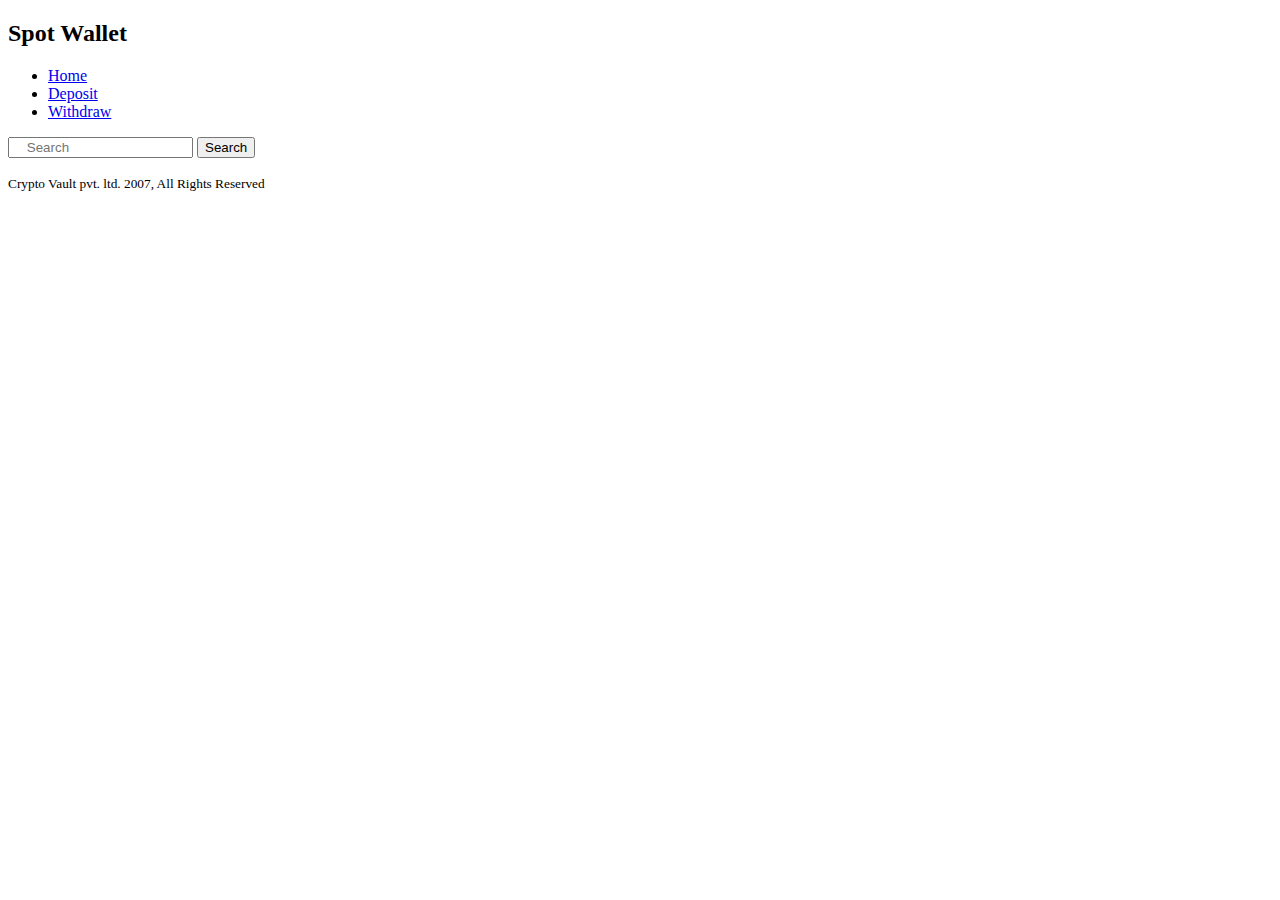
==== index.html @ 70638f8e "adding main html, css and js files" ====
<!DOCTYPE html>
<html lang="en">
<head>
    <meta charset="UTF-8">
    <meta name="viewport" content="width=device-width, initial-scale=1.0">
    <title>Crypto Vault</title>
    <link rel="stylesheet" href="style.css">
    <link rel="stylesheet" href="utils..css">
</head>
<body>
    <header>
        <nav>
            <h2>Spot Wallet</h2>
            <ul>
                <li><a href="index.html" class="Active">Home</a></li>
                <li><a href="deposit.html">Deposit</a></li>
                <li><a href="withdraw.html">Withdraw</a></li>
            </ul>
            <input type="text" placeholder="    Search">
            <button>Search</button>
        </nav>
    </header>
    <main>

    </main>
    <footer>
        <p><small>Crypto Vault pvt. ltd. 2007, All Rights Reserved</small></p>
    </footer>
</body>
</html>
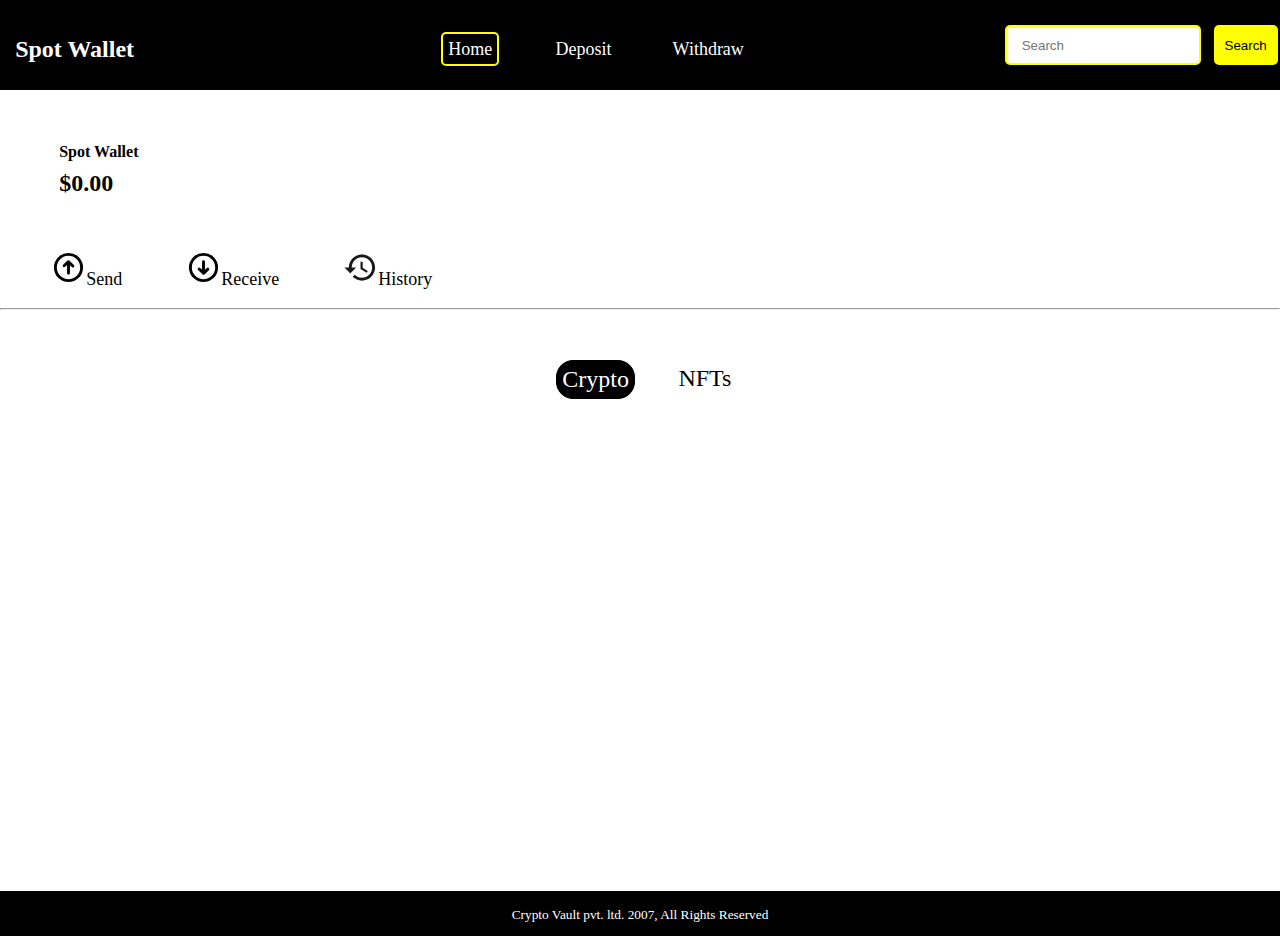
==== commit f0d86960: "Added more files to the project and worked more on previous once" ====
--- a/index.html
+++ b/index.html
@@ -1,30 +1,56 @@
 <!DOCTYPE html>
 <html lang="en">
+
 <head>
     <meta charset="UTF-8">
     <meta name="viewport" content="width=device-width, initial-scale=1.0">
     <title>Crypto Vault</title>
-    <link rel="stylesheet" href="style.css">
-    <link rel="stylesheet" href="utils..css">
+    <link rel="stylesheet" href="css/style.css">
+    <link rel="stylesheet" href="css/utils.css">
 </head>
+
 <body>
     <header>
         <nav>
             <h2>Spot Wallet</h2>
             <ul>
                 <li><a href="index.html" class="Active">Home</a></li>
-                <li><a href="deposit.html">Deposit</a></li>
-                <li><a href="withdraw.html">Withdraw</a></li>
+                <li><a href="deposit.html" class="unactive">Deposit</a></li>
+                <li><a href="withdraw.html" class="unactive">Withdraw</a></li>
             </ul>
             <input type="text" placeholder="    Search">
             <button>Search</button>
         </nav>
     </header>
     <main>
+        <span class="wallet">
+            <h4>Spot Wallet</h4>
+            <h2>$0.00</h2>
+        </span>
+        <div class="icons">
+            <ul>
 
+                <li><a href="send.html"><img src="up-arrow.svg" alt="up-arrow" width="35vw" height="35vh">Send</a></li>
+
+                <li><a href="receive.html"><img src="down-arrow.svg" alt="down-arrow" width="35vw" height="35vh">Receive</a></li>
+
+                <li><a href="history.html"><img src="history.svg" alt="history" width="35vw" height="35vh">History</a></li>
+            </ul>
+        </div>
+        <hr class="my-2">
+        <div class="charts">
+            <ul>
+                <li class="Active2 btn">Crypto</li>
+                <li class="btn" role="button">NFTs</li>
+            </ul>
+        </div>
+        <div class="chart-content">
+
+        </div>
     </main>
     <footer>
         <p><small>Crypto Vault pvt. ltd. 2007, All Rights Reserved</small></p>
     </footer>
 </body>
+
 </html>--- a/css/style.css
+++ b/css/style.css
@@ -0,0 +1,360 @@
+*{
+    margin: 0;
+    padding: 0;
+}
+header nav{
+    display: flex;
+    flex-direction: row;
+    justify-content: center;
+    align-items: center;
+    background-color: black;
+    height: 10vh;
+}
+header nav h2{
+    margin: 1vh 20vw 0vh 1vw;
+    color: white;
+}
+header nav ul{
+    display: flex;
+    flex-direction: row;
+    justify-content: center;
+    list-style: none;
+    margin: 1vh 20vw 0vh 0vw;
+    justify-self: center;
+   
+}
+header nav ul li{
+    margin: 0vh 0vw 0vh 4vw;
+    
+}
+header nav ul li a{
+    text-decoration: none;
+    color: white;
+    padding: 5px;
+    font-size: large;
+}
+
+header nav input{
+    border: 2px solid yellow;
+    border-radius: 5px;
+    height: 4vh;
+    width: 15vw;
+    margin-right: 1vw;
+}
+header nav input:hover{
+    border: 2px solid yellow;
+    border-radius: 5px;
+    background-color: black;
+    color: yellow;
+    height: 4vh;
+    width: 15vw;
+    margin-right: 1vw;
+}
+header nav button{
+    border: 2px solid yellow;
+    background-color: yellow;
+    color: black;
+    border-radius: 5px;
+    height: 4.5vh;
+    width: 5vw;
+}
+header nav button:hover{
+    border: 2px solid yellow;
+    background-color: black;
+    color: yellow;
+    border-radius: 5px;
+    height: 4.5vh;
+    width: 5vw;
+}
+main{
+    min-height: calc(100vh - 10vh - 5vh);
+}
+main .wallet{
+    display: flex;
+    flex-direction: column;
+    margin: 4vh 0vw 0vh 4vw;
+    
+    width: 7vw;
+    padding: 8px;
+}
+main .wallet h2{
+    margin-top: 1vh;
+}
+main .wallet h4{
+    margin-top: 1vh;
+}
+main .icons{
+    display: flex;
+    flex-direction: row;
+    justify-content: left;
+
+}
+main .icons ul{
+    display: flex;
+    flex-direction: row;
+   margin: 5vh 0vw 0vh 4vw;
+    
+}
+main .icons ul li{
+    margin: 0vh 5vw 0vh 0vw;
+    list-style: none;
+}
+main .icons ul li a{
+   text-decoration: none;
+   color: black;
+   font-size: large;
+}
+main .charts {
+    display: flex;
+    flex-direction: row;
+    justify-content: center;
+}
+main .charts ul{
+    display: flex;
+    flex-direction: row;
+   margin: 5vh 0vw 0vh 4vw;
+   padding: 5px;
+}
+main .charts ul li{
+    margin: 0vh 3vw 0vh 0vw;
+    list-style: none;
+    font-size: x-large;
+    padding: 5px;
+}
+.cash{
+    display: flex;
+    flex-direction: column;
+    align-items: center;
+    border: 2px solid black;
+    height: 70vh;
+    width: 60vh;
+    margin: auto;
+    margin-top: 12vh;
+    background-color: black;
+}
+.cash select{
+    width: 50vh;
+    height: 5vh;
+    background-color: white;
+    border: 2px solid yellow;
+    border-radius: 5px;
+    color: black;
+}
+.cash select:hover{
+    width: 50vh;
+    height: 5vh;
+    background-color: black;
+    border: 2px solid yellow;
+    border-radius: 5px;
+    color: yellow;
+}
+.cash input{
+    width: 50vh;
+    height: 4.3vh;
+    background-color: white;
+    border: 2px solid yellow;
+    border-radius: 5px;
+    color: black;
+}
+.cash input:hover{
+    width: 50vh;
+    height: 4.3vh;
+    background-color: black;
+    border: 2px solid yellow;
+    border-radius: 5px;
+    color: yellow;
+}
+.cash button{
+    width: 50vh;
+    height: 5vh;
+    background-color: yellow;
+    border: 2px solid yellow;
+    border-radius: 5px;
+    color: black;
+}
+.cash button:hover{
+    width: 50vh;
+    height: 5vh;
+    background-color: black;
+    border: 2px solid yellow;
+    border-radius: 5px;
+    color: yellow;
+}
+.cash p a{
+    color: yellow;
+}
+.login {
+    height: 70vh;
+    width: 25vw;
+    border: 4px solid black;
+    display: flex;
+    justify-content: space-around;
+    margin: auto;
+    flex-direction: column;
+    align-items: center;
+    outline: 2px solid rgb(242, 255, 0);
+    margin-top: 5vh
+}
+
+.top {
+    display: flex;
+    justify-content: center;
+    align-items: center;
+    flex-direction: column;
+}
+
+.top h2 {
+    margin: 1vh 0vw 3vh 0vw;
+    font-family: 'Inter', sans-serif;
+    font-weight: bolder;
+    padding: 0.5vh 0.5vw;
+}
+
+.login h4 {
+    margin: 1vh 10.5vw 1vh 0vw;
+    font-family: 'Inter', sans-serif;
+    font-weight: bold;
+}
+
+.login input {
+    width: 22vw;
+    height: 5vh;
+    border-radius: 4px;
+    margin: 1vh 0vw;
+}
+
+.login input:hover {
+    width: 22vw;
+    height: 5vh;
+    border-radius: 4px;
+    margin: 1vh 0vw;
+    border: 1px solid rgb(242, 255, 0);
+    color: rgb(242, 255, 0);
+    background-color: black;
+}
+
+.login button {
+    width: 22vw;
+    height: 5vh;
+    border-radius: 6px;
+    margin: 2vh 0vw;
+    background-color: rgb(242, 255, 0);
+    border: 1px solid black;
+    font-family: 'Inter', sans-serif;
+}
+
+.login button:hover {
+    width: 22vw;
+    height: 5vh;
+    border-radius: 6px;
+    margin: 2vh 0vw;
+    color: rgb(242, 255, 0);
+    border: 2px solid black;
+    background-color: black;
+    font-family: 'Inter', sans-serif;
+}
+
+.login p {
+    margin: 1vh 0vw;
+    font-family: 'Inter', sans-serif;
+}
+
+.login hr {
+    width: 20vw;
+    margin: 2vh 0vw;
+}
+.signup {
+    height: 90vh;
+    width: 25vw;
+    border: 4px solid black;
+    display: flex;
+    margin: auto;
+    justify-content: space-around;
+    flex-direction: column;
+    align-items: center;
+    outline: 2px solid rgb(242, 255, 0);
+}
+
+.signup-top {
+    display: flex;
+    justify-content: center;
+    align-items: center;
+    flex-direction: column;
+}
+
+.signup-top h2 {
+    margin: 1vh 0vw 3vh 0vw;
+    font-family: 'Inter', sans-serif;
+    font-weight: bolder;
+    padding: 0.5vh 0.5vw;
+}
+
+.signup h4 {
+    margin: 1vh 10.5vw 1vh 0vw;
+    font-family: 'Inter', sans-serif;
+    font-weight: bold;
+    margin-right: 13.5vw;
+}
+
+.signup input {
+    width: 22vw;
+    height: 5vh;
+    border-radius: 4px;
+    margin: 1vh 0vw;
+}
+
+.signup input:hover {
+    width: 22vw;
+    height: 5vh;
+    border-radius: 4px;
+    margin: 1vh 0vw;
+    border: 1px solid rgb(242, 255, 0);
+    color: rgb(242, 255, 0);
+    background-color: black;
+}
+
+.signup button {
+    width: 22vw;
+    height: 5vh;
+    border-radius: 6px;
+    margin: 2vh 0vw;
+    background-color: rgb(242, 255, 0);
+    border: 1px solid black;
+    font-family: 'Inter', sans-serif;
+}
+
+.signup button:hover {
+    width: 22vw;
+    height: 5vh;
+    border-radius: 6px;
+    margin: 2vh 0vw;
+    color: rgb(242, 255, 0);
+    border: 2px solid black;
+    background-color: black;
+    font-family: 'Inter', sans-serif;
+}
+
+.signup p {
+    margin: 1vh 0vw;
+    font-family: 'Inter', sans-serif;
+}
+
+.signup hr {
+    width: 20vw;
+    margin: 2vh 0vw;
+}
+.content{
+    display: flex;
+    flex-direction: column;
+    border: 2px solid black;
+    margin: auto;
+}
+footer{
+    background: black;
+    color: white;
+    height: 5vh;
+    display: flex;
+    flex-direction: column;
+    justify-content: center;
+    align-items: center;
+}--- a/css/utils.css
+++ b/css/utils.css
@@ -0,0 +1,39 @@
+.Active{
+    border: 2px solid yellow;
+    border-radius: 5px;
+}
+.Active2{
+    background: black;
+    color: white;
+    border: 1px solid black;
+    border-radius: 17px;
+}
+.btn{
+    cursor: pointer;
+}
+.unactive:hover{
+    text-decoration: none;
+    color: white;
+    font-size: large;
+    padding: 5px;
+    border: 2px solid grey;
+    border-radius: 5px;   
+}
+.text-white{
+    color: white;
+}
+.my-1{
+    margin-top: 1vh;
+}
+.my-2{
+    margin-top: 2vh;
+}
+.my-3{
+    margin-top: 3vh;
+}
+.my-4{
+    margin-top: 4vh;
+}
+.my-5{
+    margin-top: 5vh;
+}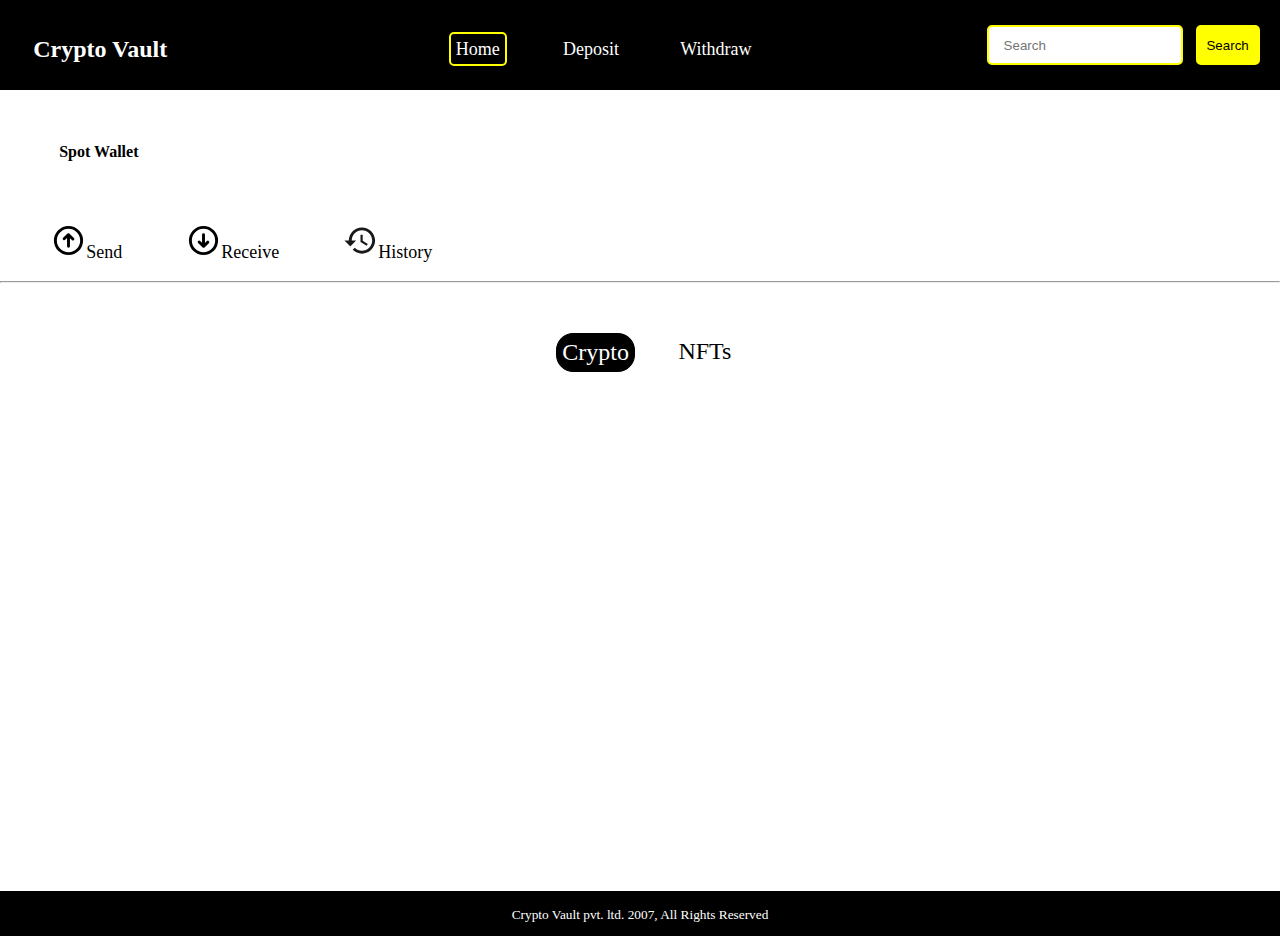
==== commit 6d54447f: "changes 3" ====
--- a/index.html
+++ b/index.html
@@ -12,7 +12,7 @@
 <body>
     <header>
         <nav>
-            <h2>Spot Wallet</h2>
+            <h2>Crypto Vault</h2>
             <ul>
                 <li><a href="index.html" class="Active">Home</a></li>
                 <li><a href="deposit.html" class="unactive">Deposit</a></li>
@@ -25,7 +25,7 @@
     <main>
         <span class="wallet">
             <h4>Spot Wallet</h4>
-            <h2>$0.00</h2>
+            <h2 id="amount">$0.00</h2>
         </span>
         <div class="icons">
             <ul>
@@ -51,6 +51,7 @@
     <footer>
         <p><small>Crypto Vault pvt. ltd. 2007, All Rights Reserved</small></p>
     </footer>
+    <script src="js/index.js"></script>
 </body>
 
 </html>--- a/css/style.css
+++ b/css/style.css
@@ -11,7 +11,7 @@
     height: 10vh;
 }
 header nav h2{
-    margin: 1vh 20vw 0vh 1vw;
+    margin: 1vh 18vw 0vh 1vw;
     color: white;
 }
 header nav ul{
@@ -19,7 +19,7 @@
     flex-direction: row;
     justify-content: center;
     list-style: none;
-    margin: 1vh 20vw 0vh 0vw;
+    margin: 1vh 18vw 0vh 0vw;
     justify-self: center;
    
 }
@@ -125,7 +125,8 @@
     display: flex;
     flex-direction: column;
     align-items: center;
-    border: 2px solid black;
+    border: 2px solid yellow;
+    border-radius: 20px;
     height: 70vh;
     width: 60vh;
     margin: auto;
@@ -180,19 +181,19 @@
     border-radius: 5px;
     color: yellow;
 }
-.cash p a{
-    color: yellow;
-}
+
 .login {
     height: 70vh;
     width: 25vw;
     border: 4px solid black;
+    border-radius: 20px;
     display: flex;
     justify-content: space-around;
     margin: auto;
     flex-direction: column;
     align-items: center;
     outline: 2px solid rgb(242, 255, 0);
+    text-align: center;
     margin-top: 5vh
 }
 
@@ -272,6 +273,8 @@
     justify-content: space-around;
     flex-direction: column;
     align-items: center;
+    text-align: center;
+    border-radius: 20px;
     outline: 2px solid rgb(242, 255, 0);
 }
 
@@ -346,8 +349,124 @@
 .content{
     display: flex;
     flex-direction: column;
-    border: 2px solid black;
-    margin: auto;
+    justify-content: center;
+    align-items: center;
+    text-align: center;
+    width: 80vw;
+    height: 160vh;
+    border: 2px solid black;
+    margin: auto;
+}
+.content-deposit-time{
+    display: flex;
+    flex-direction: column;
+    justify-content: center;
+    align-items: center;
+    text-align: center;
+    width: 80vw;
+    height: 100vh;
+    border: 2px solid black;
+    margin: auto;
+}
+.content-q-and-a{
+    display: flex;
+    flex-direction: column;
+    justify-content: center;
+    align-items: center;
+    text-align: center;
+    width: 80vw;
+    height: 110vh;
+    border: 2px solid black;
+    margin: auto;
+}
+.withdraw-container{
+    display: flex;
+    flex-direction: column;
+    align-items: center;
+    border: 2px solid yellow;
+    height: 100vh;
+    width: 98vw;
+}
+.withdraw-main{
+    display: flex;
+    flex-direction: row;
+    align-items: center;
+    justify-content: center;
+    height: 80vh;
+    width: 90vw;
+}
+.withdraw-coin{
+    display: flex;
+    flex-direction: column;
+    align-items: center;
+    justify-content: center;
+    border: 2px solid black;
+    border-radius: 30px;
+    height: 70vh;
+    width: 40vw;
+    background-color: yellow;
+}
+.withdraw-details{
+    display: flex;
+    flex-direction: column;
+    align-items: center;
+    justify-content: center;
+    border: 2px solid yellow;
+    border-radius: 30px;
+    height: 70vh;
+    width: 40vw;
+    margin-left: 2vw;
+    background-color: black;
+}
+.withdraw-details small{
+    border: 2px solid yellow;
+    padding: 3px;
+}
+.withdraw-details input{
+    border: 2px solid yellow;
+    border-radius: 5px;
+    height: 4.5vh;
+    width: 20vw;
+}
+.withdraw-details input:hover{
+    border: 2px solid yellow;
+    border-radius: 5px;
+    background-color: black;
+    color: white;
+    height: 4.5vh;
+    width: 20vw;
+}
+.withdraw-details button{
+    border: 2px solid white;
+    border-radius: 5px;
+    height: 5vh;
+    width: 10vw;
+    background-color: yellow;
+    color: black;
+}
+.withdraw-details button:hover{
+    border: 2px solid yellow;
+    border-radius: 5px;
+    height: 5vh;
+    width: 10vw;
+    background-color: black;
+    color: yellow;
+}
+.withdraw-details2{
+    display: flex;
+    flex-direction: row;
+    justify-content: space-around;
+    width: 40vw;
+}
+.withdraw-p{
+    display: flex;
+    flex-direction: column;
+    justify-content: center;
+}
+.withdraw-input{
+    display: flex;
+    flex-direction: column;
+    justify-content: center;
 }
 footer{
     background: black;
--- a/css/utils.css
+++ b/css/utils.css
@@ -36,4 +36,24 @@
 }
 .my-5{
     margin-top: 5vh;
+}
+.my-6{
+    margin-top: 6vh;
+}
+.mx-auto{
+    margin: auto;
+}
+.text-left{
+    text-align: left;
+}
+.underline{
+    text-decoration: underline;
+}
+.link-decor{
+    text-decoration: none;
+    color: rgb(0, 140, 255);
+}
+.link-decor-white{
+    text-decoration: none;
+    color: white;
 }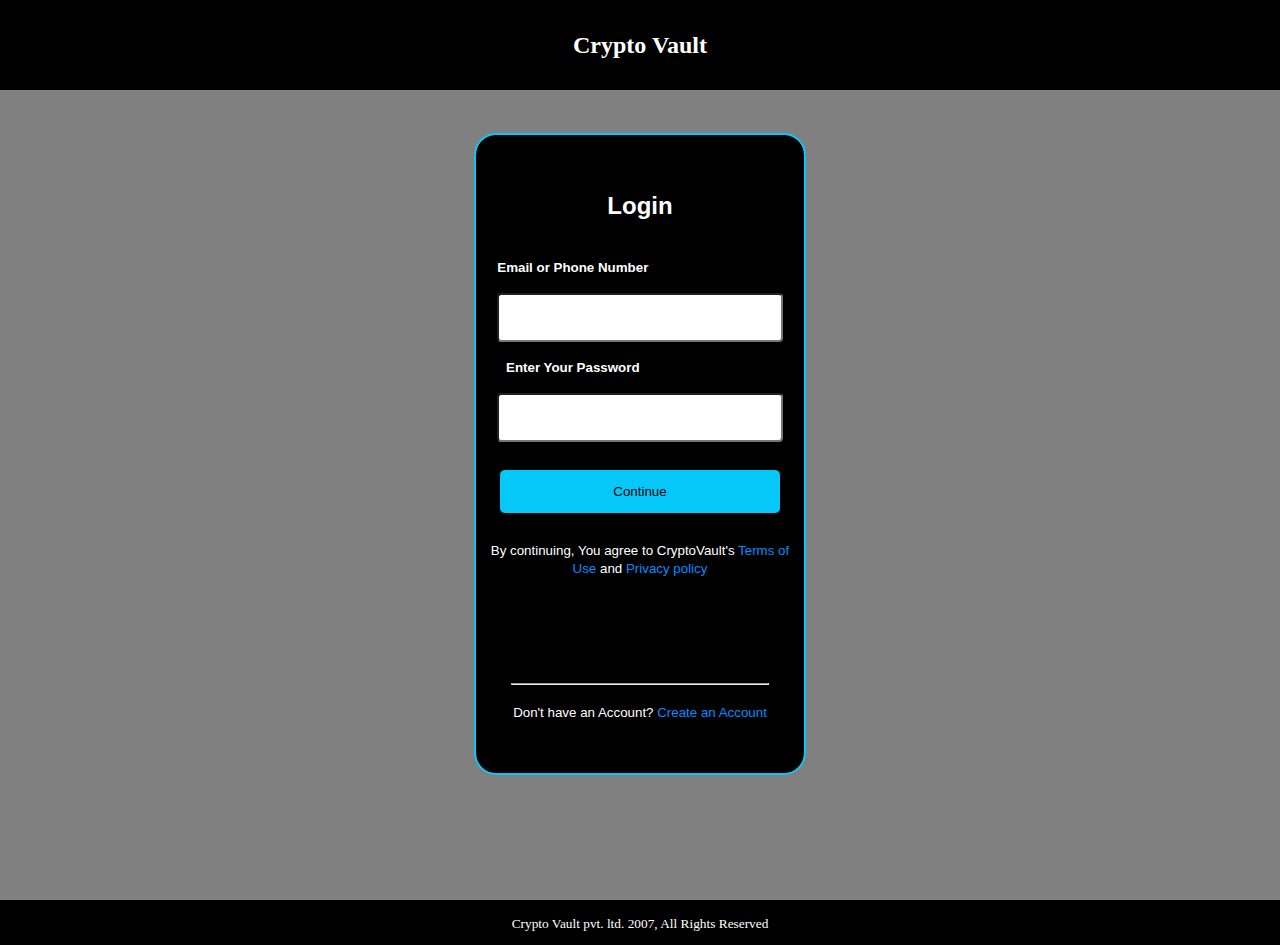
==== commit fb34423d: "changes 4" ====
--- a/index.html
+++ b/index.html
@@ -4,48 +4,47 @@
 <head>
     <meta charset="UTF-8">
     <meta name="viewport" content="width=device-width, initial-scale=1.0">
-    <title>Crypto Vault</title>
+    <title>Login - Crpto Vault</title>
     <link rel="stylesheet" href="css/style.css">
     <link rel="stylesheet" href="css/utils.css">
+    <link rel="stylesheet" href="css/responsive.css">
 </head>
 
 <body>
     <header>
-        <nav>
-            <h2>Crypto Vault</h2>
-            <ul>
-                <li><a href="index.html" class="Active">Home</a></li>
-                <li><a href="deposit.html" class="unactive">Deposit</a></li>
-                <li><a href="withdraw.html" class="unactive">Withdraw</a></li>
-            </ul>
-            <input type="text" placeholder="    Search">
-            <button>Search</button>
+        <nav class="nav-1line">
+            <h2 class="mx-auto">Crypto Vault</h2>
+
+
         </nav>
     </header>
     <main>
-        <span class="wallet">
-            <h4>Spot Wallet</h4>
-            <h2 id="amount">$0.00</h2>
-        </span>
-        <div class="icons">
-            <ul>
+        <div class="container2 my-2">
+            <div class="login margin-bottom text-center">
+                <div class="top">
 
-                <li><a href="send.html"><img src="up-arrow.svg" alt="up-arrow" width="35vw" height="35vh">Send</a></li>
+                    <h2>Login</h2>
+                    <small>
 
-                <li><a href="receive.html"><img src="down-arrow.svg" alt="down-arrow" width="35vw" height="35vh">Receive</a></li>
+                        <h4>Email or Phone Number</h4>
+                    </small>
+                    <input id="input-Email" type="text">
+                    <small>
 
-                <li><a href="history.html"><img src="history.svg" alt="history" width="35vw" height="35vh">History</a></li>
-            </ul>
-        </div>
-        <hr class="my-2">
-        <div class="charts">
-            <ul>
-                <li class="Active2 btn">Crypto</li>
-                <li class="btn" role="button">NFTs</li>
-            </ul>
-        </div>
-        <div class="chart-content">
+                        <h4>Enter Your Password</h4>
+                    </small>
+                    <input id="input-Password" type="text">
+                    <button id="btn-login">Continue</button>
+                    <p><small>By continuing, You agree to CryptoVault's <a href="terms.html" class="link-decor">Terms of
+                                Use</a> and <a href="policy.html" class="link-decor">Privacy policy</a></small></p>
+                </div>
+                <div>
 
+                    <hr>
+                    <p><small>Don't have an Account? <a href="signup.html" class="link-decor">Create an
+                                Account</a></small></p>
+                </div>
+            </div>
         </div>
     </main>
     <footer>
--- a/css/style.css
+++ b/css/style.css
@@ -1,8 +1,13 @@
-*{
+* {
     margin: 0;
     padding: 0;
 }
-header nav{
+
+body {
+    background-color: grey;
+}
+
+header nav {
     display: flex;
     flex-direction: row;
     justify-content: center;
@@ -10,122 +15,180 @@
     background-color: black;
     height: 10vh;
 }
-header nav h2{
+
+header nav h2 {
     margin: 1vh 18vw 0vh 1vw;
     color: white;
 }
-header nav ul{
+
+header nav ul {
     display: flex;
     flex-direction: row;
     justify-content: center;
     list-style: none;
     margin: 1vh 18vw 0vh 0vw;
     justify-self: center;
-   
-}
-header nav ul li{
+
+}
+
+header nav ul li {
     margin: 0vh 0vw 0vh 4vw;
-    
-}
-header nav ul li a{
+
+}
+
+header nav ul li a {
     text-decoration: none;
     color: white;
     padding: 5px;
     font-size: large;
 }
 
-header nav input{
-    border: 2px solid yellow;
+header nav input {
+    border: 2px solid rgb(6, 200, 248);
     border-radius: 5px;
     height: 4vh;
     width: 15vw;
     margin-right: 1vw;
 }
-header nav input:hover{
-    border: 2px solid yellow;
-    border-radius: 5px;
-    background-color: black;
-    color: yellow;
+
+header nav input:hover {
+    border: 2px solid rgb(6, 200, 248);
+    border-radius: 5px;
+    background-color: black;
+    color: rgb(6, 200, 248);
     height: 4vh;
     width: 15vw;
     margin-right: 1vw;
 }
-header nav button{
-    border: 2px solid yellow;
-    background-color: yellow;
+
+header nav button {
+    border: 2px solid rgb(6, 200, 248);
+    background-color: rgb(6, 200, 248);
     color: black;
     border-radius: 5px;
     height: 4.5vh;
     width: 5vw;
 }
-header nav button:hover{
-    border: 2px solid yellow;
-    background-color: black;
-    color: yellow;
+
+header nav button:hover {
+    border: 2px solid rgb(6, 200, 248);
+    background-color: black;
+    color: rgb(6, 200, 248);
     border-radius: 5px;
     height: 4.5vh;
     width: 5vw;
 }
-main{
+
+main {
     min-height: calc(100vh - 10vh - 5vh);
 }
-main .wallet{
-    display: flex;
-    flex-direction: column;
-    margin: 4vh 0vw 0vh 4vw;
-    
-    width: 7vw;
+
+main .wallet {
+    display: flex;
+    flex-direction: column;
+    align-items: center;
+    margin: 4vh 0vw 0vh 0vw;
+    background-color: rgb(0, 0, 0);
+    color: white;
+    width: 80vw;
+    margin: auto;
+    margin-top: 5vh;
+    border: 2px solid rgb(6, 200, 248);
+    border-radius: 20px;
     padding: 8px;
 }
-main .wallet h2{
+
+main .wallet h2 {
     margin-top: 1vh;
 }
-main .wallet h4{
+
+main .wallet h4 {
     margin-top: 1vh;
 }
-main .icons{
-    display: flex;
-    flex-direction: row;
-    justify-content: left;
-
-}
-main .icons ul{
-    display: flex;
-    flex-direction: row;
-   margin: 5vh 0vw 0vh 4vw;
-    
-}
-main .icons ul li{
+
+main .icons {
+    display: flex;
+    flex-direction: row;
+    justify-content: center;
+
+}
+
+main .icons ul {
+    display: flex;
+    flex-direction: row;
+    margin: 5vh 0vw 0vh 4vw;
+
+}
+
+main .icons ul li {
     margin: 0vh 5vw 0vh 0vw;
     list-style: none;
-}
-main .icons ul li a{
-   text-decoration: none;
-   color: black;
-   font-size: large;
-}
+    border: 2px solid black;
+    padding: 5px;
+    background-color: rgb(6, 200, 248);
+    ;
+    padding-right: 10px;
+    border-radius: 20px;
+}
+
+main .icons ul li:hover {
+    margin: 0vh 5vw 0vh 0vw;
+    list-style: none;
+    border: 2px solid black;
+    padding: 5px;
+    background-color: rgb(255, 255, 255);
+    ;
+    padding-right: 10px;
+    border-radius: 20px;
+}
+
+main .icons ul li a {
+    text-decoration: none;
+    color: black;
+    font-size: large;
+
+}
+
 main .charts {
     display: flex;
     flex-direction: row;
     justify-content: center;
 }
-main .charts ul{
-    display: flex;
-    flex-direction: row;
-   margin: 5vh 0vw 0vh 4vw;
-   padding: 5px;
-}
-main .charts ul li{
+
+main .charts ul {
+    display: flex;
+    flex-direction: row;
+    margin: 5vh 0vw 0vh 4vw;
+    padding: 5px;
+}
+
+main .charts ul li {
     margin: 0vh 3vw 0vh 0vw;
     list-style: none;
     font-size: x-large;
     padding: 5px;
 }
-.cash{
-    display: flex;
-    flex-direction: column;
-    align-items: center;
-    border: 2px solid yellow;
+
+.chart-content {
+    display: flex;
+    flex-direction: column;
+    align-items: center;
+
+}
+
+.tradingview-widget-container {
+    border: 2px solid rgb(6, 200, 248);
+}
+
+.tradingview-widget-container a {
+    text-decoration: underline;
+}
+
+.cash {
+    display: flex;
+    flex-direction: column;
+    align-items: center;
+    border: 2px solid rgb(6, 200, 248);
     border-radius: 20px;
     height: 70vh;
     width: 60vh;
@@ -133,66 +196,74 @@
     margin-top: 12vh;
     background-color: black;
 }
-.cash select{
+
+.cash select {
     width: 50vh;
     height: 5vh;
     background-color: white;
-    border: 2px solid yellow;
-    border-radius: 5px;
-    color: black;
-}
-.cash select:hover{
-    width: 50vh;
-    height: 5vh;
-    background-color: black;
-    border: 2px solid yellow;
-    border-radius: 5px;
-    color: yellow;
-}
-.cash input{
+    border: 2px solid rgb(6, 200, 248);
+    border-radius: 5px;
+    color: black;
+}
+
+.cash select:hover {
+    width: 50vh;
+    height: 5vh;
+    background-color: black;
+    border: 2px solid rgb(6, 200, 248);
+    border-radius: 5px;
+    color: rgb(6, 200, 248);
+}
+
+.cash input {
     width: 50vh;
     height: 4.3vh;
     background-color: white;
-    border: 2px solid yellow;
-    border-radius: 5px;
-    color: black;
-}
-.cash input:hover{
+    border: 2px solid rgb(6, 200, 248);
+    border-radius: 5px;
+    color: black;
+}
+
+.cash input:hover {
     width: 50vh;
     height: 4.3vh;
     background-color: black;
-    border: 2px solid yellow;
-    border-radius: 5px;
-    color: yellow;
-}
-.cash button{
-    width: 50vh;
-    height: 5vh;
-    background-color: yellow;
-    border: 2px solid yellow;
-    border-radius: 5px;
-    color: black;
-}
-.cash button:hover{
-    width: 50vh;
-    height: 5vh;
-    background-color: black;
-    border: 2px solid yellow;
-    border-radius: 5px;
-    color: yellow;
+    border: 2px solid rgb(6, 200, 248);
+    border-radius: 5px;
+    color: rgb(6, 200, 248);
+}
+
+.cash button {
+    width: 50vh;
+    height: 5vh;
+    background-color: rgb(6, 200, 248);
+    border: 2px solid rgb(6, 200, 248);
+    border-radius: 5px;
+    color: black;
+}
+
+.cash button:hover {
+    width: 50vh;
+    height: 5vh;
+    background-color: black;
+    border: 2px solid rgb(6, 200, 248);
+    border-radius: 5px;
+    color: rgb(6, 200, 248);
 }
 
 .login {
     height: 70vh;
     width: 25vw;
     border: 4px solid black;
+    background-color: black;
+    color: white;
     border-radius: 20px;
     display: flex;
     justify-content: space-around;
     margin: auto;
     flex-direction: column;
     align-items: center;
-    outline: 2px solid rgb(242, 255, 0);
+    outline: 2px solid rgb(6, 200, 248);
     text-align: center;
     margin-top: 5vh
 }
@@ -229,8 +300,8 @@
     height: 5vh;
     border-radius: 4px;
     margin: 1vh 0vw;
-    border: 1px solid rgb(242, 255, 0);
-    color: rgb(242, 255, 0);
+    border: 1px solid rgb(6, 200, 248);
+    color: rgb(6, 200, 248);
     background-color: black;
 }
 
@@ -239,7 +310,7 @@
     height: 5vh;
     border-radius: 6px;
     margin: 2vh 0vw;
-    background-color: rgb(242, 255, 0);
+    background-color: rgb(6, 200, 248);
     border: 1px solid black;
     font-family: 'Inter', sans-serif;
 }
@@ -249,8 +320,8 @@
     height: 5vh;
     border-radius: 6px;
     margin: 2vh 0vw;
-    color: rgb(242, 255, 0);
-    border: 2px solid black;
+    color: rgb(6, 200, 248);
+    border: 2px solid rgb(6, 200, 248);
     background-color: black;
     font-family: 'Inter', sans-serif;
 }
@@ -264,18 +335,21 @@
     width: 20vw;
     margin: 2vh 0vw;
 }
+
 .signup {
     height: 90vh;
     width: 25vw;
     border: 4px solid black;
     display: flex;
     margin: auto;
+    background-color: black;
+    color: white;
     justify-content: space-around;
     flex-direction: column;
     align-items: center;
     text-align: center;
     border-radius: 20px;
-    outline: 2px solid rgb(242, 255, 0);
+    outline: 2px solid rgb(6, 200, 248);
 }
 
 .signup-top {
@@ -311,8 +385,8 @@
     height: 5vh;
     border-radius: 4px;
     margin: 1vh 0vw;
-    border: 1px solid rgb(242, 255, 0);
-    color: rgb(242, 255, 0);
+    border: 1px solid rgb(6, 200, 248);
+    color: rgb(6, 200, 248);
     background-color: black;
 }
 
@@ -321,7 +395,7 @@
     height: 5vh;
     border-radius: 6px;
     margin: 2vh 0vw;
-    background-color: rgb(242, 255, 0);
+    background-color: rgb(6, 200, 248);
     border: 1px solid black;
     font-family: 'Inter', sans-serif;
 }
@@ -331,8 +405,8 @@
     height: 5vh;
     border-radius: 6px;
     margin: 2vh 0vw;
-    color: rgb(242, 255, 0);
-    border: 2px solid black;
+    color: rgb(6, 200, 248);
+    border: 2px solid rgb(6, 200, 248);
     background-color: black;
     font-family: 'Inter', sans-serif;
 }
@@ -346,18 +420,22 @@
     width: 20vw;
     margin: 2vh 0vw;
 }
-.content{
+
+.content {
     display: flex;
     flex-direction: column;
     justify-content: center;
     align-items: center;
     text-align: center;
+    background-color: whitesmoke;
+    padding: 20px;
     width: 80vw;
     height: 160vh;
     border: 2px solid black;
     margin: auto;
 }
-.content-deposit-time{
+
+.content-deposit-time {
     display: flex;
     flex-direction: column;
     justify-content: center;
@@ -368,7 +446,8 @@
     border: 2px solid black;
     margin: auto;
 }
-.content-q-and-a{
+
+.content-q-and-a {
     display: flex;
     flex-direction: column;
     justify-content: center;
@@ -379,15 +458,17 @@
     border: 2px solid black;
     margin: auto;
 }
-.withdraw-container{
-    display: flex;
-    flex-direction: column;
-    align-items: center;
-    border: 2px solid yellow;
+
+.withdraw-container {
+    display: flex;
+    flex-direction: column;
+    align-items: center;
+
     height: 100vh;
     width: 98vw;
 }
-.withdraw-main{
+
+.withdraw-main {
     display: flex;
     flex-direction: row;
     align-items: center;
@@ -395,7 +476,8 @@
     height: 80vh;
     width: 90vw;
 }
-.withdraw-coin{
+
+.withdraw-coin {
     display: flex;
     flex-direction: column;
     align-items: center;
@@ -404,71 +486,252 @@
     border-radius: 30px;
     height: 70vh;
     width: 40vw;
-    background-color: yellow;
-}
-.withdraw-details{
-    display: flex;
-    flex-direction: column;
-    align-items: center;
-    justify-content: center;
-    border: 2px solid yellow;
+    background-color: rgb(6, 200, 248);
+}
+
+.withdraw-details {
+    display: flex;
+    flex-direction: column;
+    align-items: center;
+    justify-content: center;
+    border: 2px solid rgb(6, 200, 248);
     border-radius: 30px;
     height: 70vh;
     width: 40vw;
     margin-left: 2vw;
     background-color: black;
 }
-.withdraw-details small{
-    border: 2px solid yellow;
+
+.withdraw-details small {
+    border: 2px solid rgb(6, 200, 248);
     padding: 3px;
 }
-.withdraw-details input{
-    border: 2px solid yellow;
+
+.withdraw-details input {
+    border: 2px solid rgb(6, 200, 248);
     border-radius: 5px;
     height: 4.5vh;
     width: 20vw;
 }
-.withdraw-details input:hover{
-    border: 2px solid yellow;
+
+.withdraw-details input:hover {
+    border: 2px solid rgb(6, 200, 248);
     border-radius: 5px;
     background-color: black;
     color: white;
     height: 4.5vh;
     width: 20vw;
 }
-.withdraw-details button{
+
+.withdraw-details button {
     border: 2px solid white;
     border-radius: 5px;
     height: 5vh;
     width: 10vw;
-    background-color: yellow;
-    color: black;
-}
-.withdraw-details button:hover{
-    border: 2px solid yellow;
+    background-color: rgb(6, 200, 248);
+    color: black;
+}
+
+.withdraw-details button:hover {
+    border: 2px solid rgb(6, 200, 248);
     border-radius: 5px;
     height: 5vh;
     width: 10vw;
     background-color: black;
-    color: yellow;
-}
-.withdraw-details2{
+    color: rgb(6, 200, 248);
+}
+
+.withdraw-details2 {
     display: flex;
     flex-direction: row;
     justify-content: space-around;
     width: 40vw;
 }
-.withdraw-p{
-    display: flex;
-    flex-direction: column;
-    justify-content: center;
-}
-.withdraw-input{
-    display: flex;
-    flex-direction: column;
-    justify-content: center;
-}
-footer{
+
+.withdraw-p {
+    display: flex;
+    flex-direction: column;
+    justify-content: center;
+}
+
+.withdraw-input {
+    display: flex;
+    flex-direction: column;
+    justify-content: center;
+}
+
+.crypto-send {
+    display: flex;
+    flex-direction: column;
+    align-items: center;
+    border: 2px solid rgb(6, 200, 248);
+    border-radius: 20px;
+    height: 80vh;
+    width: 60vh;
+    margin: auto;
+    margin-top: 12vh;
+    background-color: black;
+}
+
+.crypto-send select {
+    width: 50vh;
+    height: 5vh;
+    background-color: white;
+    border: 2px solid rgb(6, 200, 248);
+    border-radius: 5px;
+    color: black;
+}
+
+.crypto-send select:hover {
+    width: 50vh;
+    height: 5vh;
+    background-color: black;
+    border: 2px solid rgb(6, 200, 248);
+    border-radius: 5px;
+    color: rgb(6, 200, 248);
+}
+
+.crypto-send input {
+    width: 50vh;
+    height: 4.3vh;
+    background-color: white;
+    border: 2px solid rgb(6, 200, 248);
+    border-radius: 5px;
+    color: black;
+}
+
+.crypto-send input:hover {
+    width: 50vh;
+    height: 4.3vh;
+    background-color: black;
+    border: 2px solid rgb(6, 200, 248);
+    border-radius: 5px;
+    color: rgb(6, 200, 248);
+}
+
+.crypto-send button {
+    width: 50vh;
+    height: 5vh;
+    background-color: rgb(6, 200, 248);
+    border: 2px solid rgb(6, 200, 248);
+    border-radius: 5px;
+    color: black;
+}
+
+.crypto-send button:hover {
+    width: 50vh;
+    height: 5vh;
+    background-color: black;
+    border: 2px solid rgb(6, 200, 248);
+    border-radius: 5px;
+    color: rgb(6, 200, 248);
+}
+
+.body-rec {
+    background-color: gray;
+}
+
+.receive {
+    display: flex;
+    flex-direction: column;
+    align-items: center;
+    justify-content: center;
+}
+
+.receive .p-end {
+    border: 2px solid rgb(6, 200, 248);
+    border-radius: 15px;
+    padding: 5px;
+}
+
+.receive .p-end:hover {
+    border: 2px solid rgb(6, 200, 248);
+    border-radius: 15px;
+    background-color: black;
+    padding: 5px;
+}
+
+.rec-img {
+    border: 2px solid black;
+    height: 30vh;
+    width: 30vh;
+}
+
+.rec-btn button {
+    border: 2px solid black;
+    border-radius: 15px;
+    background-color: rgb(6, 200, 248);
+    color: black;
+    height: 6vh;
+    width: 10vw;
+}
+
+.rec-btn button:hover {
+    border: 2px solid rgb(6, 200, 248);
+    border-radius: 15px;
+    background-color: black;
+    color: white;
+    height: 6vh;
+    width: 10vw;
+
+}
+
+.rec-text {
+    display: flex;
+    flex-direction: row;
+    justify-content: space-between;
+    border: 2px solid black;
+    border-radius: 20px;
+    background-color: black;
+    padding: 15px;
+    height: 20vh;
+    width: 30vw;
+}
+
+.history-text {
+    margin: auto;
+    text-align: center;
+    border: 2px solid rgb(6, 200, 248);
+    outline: 2px solid black;
+    width: 30vw;
+    border-radius: 20px;
+    padding: 5px;
+}
+
+.history {
+    display: flex;
+    flex-direction: row;
+    border: 2px solid rgb(6, 200, 248);
+    border-radius: 20px;
+    background-color: black;
+    height: 90vh;
+    width: 30vw;
+    margin: auto;
+    justify-content: space-between;
+    overflow: scroll;
+}
+
+.history-info {
+    display: flex;
+    flex-direction: column;
+    height: 90vh;
+    width: 10vw;
+    padding: 15px;
+    color: whitesmoke;
+}
+
+.history-content {
+    display: flex;
+    flex-direction: column;
+    justify-content: right;
+    text-align: right;
+    height: 90vh;
+    width: 10vw;
+    padding: 15px;
+    color: whitesmoke;
+}
+
+footer {
     background: black;
     color: white;
     height: 5vh;
--- a/css/utils.css
+++ b/css/utils.css
@@ -1,59 +1,83 @@
-.Active{
-    border: 2px solid yellow;
+.Active {
+    border: 2px solid rgb(6, 200, 248);
     border-radius: 5px;
 }
-.Active2{
+
+.Active2 {
     background: black;
     color: white;
     border: 1px solid black;
     border-radius: 17px;
 }
-.btn{
+
+.btn {
     cursor: pointer;
 }
-.unactive:hover{
+
+.unactive:hover {
     text-decoration: none;
     color: white;
     font-size: large;
     padding: 5px;
     border: 2px solid grey;
-    border-radius: 5px;   
+    border-radius: 5px;
 }
-.text-white{
+
+.unactive2:hover {
+    margin: 0vh 3vw 0vh 0vw;
+    list-style: none;
+    font-size: x-large;
+    padding: 5px;
+    border: 2px solid black;
+    border-radius: 17px;
+}
+
+.text-white {
     color: white;
 }
-.my-1{
+
+.my-1 {
     margin-top: 1vh;
 }
-.my-2{
+
+.my-2 {
     margin-top: 2vh;
 }
-.my-3{
+
+.my-3 {
     margin-top: 3vh;
 }
-.my-4{
+
+.my-4 {
     margin-top: 4vh;
 }
-.my-5{
+
+.my-5 {
     margin-top: 5vh;
 }
-.my-6{
+
+.my-6 {
     margin-top: 6vh;
 }
-.mx-auto{
+
+.mx-auto {
     margin: auto;
 }
-.text-left{
+
+.text-left {
     text-align: left;
 }
-.underline{
+
+.underline {
     text-decoration: underline;
 }
-.link-decor{
+
+.link-decor {
     text-decoration: none;
     color: rgb(0, 140, 255);
 }
-.link-decor-white{
+
+.link-decor-white {
     text-decoration: none;
     color: white;
 }--- a/css/responsive.css
+++ b/css/responsive.css
@@ -0,0 +1,698 @@
+/* Original CSS code */
+
+/* Media query for screens with a maximum width of 450px */
+@media screen and (max-width: 450px) {
+    header nav {
+        display: flex;
+        flex-direction: column;
+        justify-content: center;
+        align-items: center;
+        background-color: black;
+        height: 25vh;
+    }
+
+    header nav h2 {
+        margin: auto;
+        color: white;
+    }
+
+    header nav ul {
+        display: flex;
+        flex-direction: row;
+        justify-content: center;
+        list-style: none;
+        margin: auto;
+        justify-self: center;
+    }
+
+    header nav input {
+        border: 2px solid rgb(6, 200, 248);
+        border-radius: 5px;
+        height: 4vh;
+        width: 90vw;
+        margin-top: 2vh;
+    }
+
+    header nav input:hover {
+        border: 2px solid rgb(6, 200, 248);
+        border-radius: 5px;
+        background-color: black;
+        color: rgb(6, 200, 248);
+        height: 4vh;
+        width: 90vw;
+        margin-top: 2vh;
+    }
+
+    header nav button {
+        border: 2px solid rgb(6, 200, 248);
+        background-color: rgb(6, 200, 248);
+        color: black;
+        border-radius: 5px;
+        margin-top: 2vh;
+        margin-bottom: 1vh;
+        height: 4vh;
+        width: 85vw;
+    }
+
+    header nav button:hover {
+        border: 2px solid rgb(6, 200, 248);
+        background-color: black;
+        color: rgb(6, 200, 248);
+        border-radius: 5px;
+        margin-top: 2vh;
+        margin-bottom: 1vh;
+        height: 4vh;
+        width: 85vw;
+    }
+
+    main {
+        min-height: calc(100vh - 80vh);
+        /* Adjusted min-height calculation */
+        display: flex;
+        flex-direction: column;
+    }
+
+    .chart-content {
+        width: 80vw;
+    }
+
+    .tradingview-widget-container {
+        width: 100vw;
+        /* Make it take the full width of the parent container */
+        overflow-x: hidden;
+        /* Hide horizontal overflow */
+        overflow-y: auto;
+        /* Add vertical scroll if necessary */
+    }
+
+    /* Optionally, adjust the height of the chart */
+    .tradingview-widget-container iframe {
+        width: 100vw;
+        height: 100vh;
+        /* Fill the container's height */
+    }
+
+    .cash {
+        display: flex;
+        flex-direction: column;
+        align-items: center;
+        border: 2px solid rgb(6, 200, 248);
+        border-radius: 20px;
+        height: 60vh;
+        width: 80%;
+        /* Adjusted width */
+        max-width: 50vh;
+        /* Limit maximum width */
+        margin: auto;
+        margin-top: 2vh;
+        background-color: black;
+    }
+
+    .cash select {
+        width: 60vw;
+        /* Adjusted width */
+        max-width: 50vh;
+        /* Limit maximum width */
+        height: 4vh;
+        background-color: white;
+        border: 2px solid rgb(6, 200, 248);
+        border-radius: 5px;
+        color: black;
+    }
+
+    .cash input {
+        width: 60vw;
+        /* Adjusted width */
+        max-width: 50vh;
+        /* Limit maximum width */
+        height: 3.5vh;
+        background-color: white;
+        border: 2px solid rgb(6, 200, 248);
+        border-radius: 5px;
+        color: black;
+    }
+
+    .cash button {
+        width: 80%;
+        /* Adjusted width */
+        max-width: 50vh;
+        /* Limit maximum width */
+        height: 4vh;
+        background-color: white;
+        border: 2px solid rgb(6, 200, 248);
+        border-radius: 5px;
+        color: black;
+    }
+
+    .cash select:hover {
+        width: 60vw;
+        /* Adjusted width */
+        max-width: 50vh;
+        /* Limit maximum width */
+        height: 4vh;
+        background-color: black;
+        border: 2px solid rgb(6, 200, 248);
+        border-radius: 5px;
+        color: rgb(6, 200, 248);
+    }
+
+    .cash input:hover {
+        width: 60vw;
+        /* Adjusted width */
+        max-width: 50vh;
+        /* Limit maximum width */
+        height: 3.5vh;
+        background-color: black;
+        border: 2px solid rgb(6, 200, 248);
+        border-radius: 5px;
+        color: rgb(6, 200, 248);
+    }
+
+    .cash button:hover {
+        width: 80%;
+        /* Adjusted width */
+        max-width: 50vh;
+        /* Limit maximum width */
+        height: 4vh;
+        background-color: black;
+        border: 2px solid rgb(6, 200, 248);
+        border-radius: 5px;
+        color: rgb(6, 200, 248);
+
+
+    }
+
+    .login {
+        height: 60vh;
+        width: 80vw;
+        /* Adjusted width */
+        /* Limit maximum width */
+        border: 4px solid black;
+        background-color: black;
+        color: white;
+        border-radius: 20px;
+        display: flex;
+        justify-content: space-around;
+        margin: auto;
+        flex-direction: column;
+        align-items: center;
+        outline: 2px solid rgb(6, 200, 248);
+        text-align: center;
+        margin-top: 5vh;
+    }
+
+    .top h2 {
+        margin: 2vh 0;
+        font-family: 'Inter', sans-serif;
+        font-weight: bolder;
+        padding: 1vh 1vw;
+    }
+
+    .login h4 {
+        margin: 2vh 10vw 1vh 0;
+        /* Adjusted margin */
+        font-family: 'Inter', sans-serif;
+        font-weight: bold;
+    }
+
+    .login input {
+        width: 70vw;
+        /* Adjusted width */
+        height: 4vh;
+        border-radius: 4px;
+        margin: 1vh 0;
+    }
+
+    .login input:hover {
+        width: 70vw;
+        /* Adjusted width */
+        height: 4vh;
+        border-radius: 4px;
+        margin: 1vh 0;
+        border: 1px solid rgb(6, 200, 248);
+        color: rgb(6, 200, 248);
+        background-color: black;
+    }
+
+    .login button {
+        width: 70vw;
+        /* Adjusted width */
+        height: 4vh;
+        border-radius: 6px;
+        margin: 2vh 0;
+        background-color: rgb(6, 200, 248);
+        border: 1px solid black;
+        font-family: 'Inter', sans-serif;
+    }
+
+    .login button:hover {
+        width: 70vw;
+        /* Adjusted width */
+        height: 4vh;
+        border-radius: 6px;
+        margin: 2vh 0;
+        color: rgb(6, 200, 248);
+        border: 2px solid rgb(6, 200, 248);
+        background-color: black;
+        font-family: 'Inter', sans-serif;
+    }
+
+    .login p {
+        margin: 1vh 0;
+        font-family: 'Inter', sans-serif;
+    }
+
+    .login hr {
+        width: 70vw;
+        /* Adjusted width */
+        margin: 2vh 0;
+    }
+
+    .signup {
+        height: 90vh;
+        /* Adjusted height */
+        width: 80vw;
+        /* Adjusted width */
+        border: 4px solid black;
+        display: flex;
+        margin: auto;
+        background-color: black;
+        color: white;
+        justify-content: space-around;
+        flex-direction: column;
+        align-items: center;
+        text-align: center;
+        border-radius: 20px;
+        outline: 2px solid rgb(6, 200, 248);
+    }
+
+    .signup h4 {
+        margin: 2vh 10vw 1vh 0;
+        /* Adjusted margin */
+        font-family: 'Inter', sans-serif;
+        font-weight: bold;
+    }
+
+    .signup input {
+        width: 70vw;
+        /* Adjusted width */
+        height: 4vh;
+        /* Adjusted height */
+        border-radius: 4px;
+        margin: 1vh 0vw;
+    }
+
+    .signup input:hover {
+        width: 70vw;
+        /* Adjusted width */
+        height: 4vh;
+        /* Adjusted height */
+        border-radius: 4px;
+        margin: 1vh 0vw;
+        border: 1px solid rgb(6, 200, 248);
+        color: rgb(6, 200, 248);
+        background-color: black;
+    }
+
+    .signup button {
+        width: 70vw;
+        /* Adjusted width */
+        height: 4vh;
+        /* Adjusted height */
+        border-radius: 6px;
+        margin: 2vh 0vw;
+        background-color: rgb(6, 200, 248);
+        border: 1px solid black;
+        font-family: 'Inter', sans-serif;
+    }
+
+    .signup button:hover {
+        width: 70vw;
+        /* Adjusted width */
+        height: 4vh;
+        /* Adjusted height */
+        border-radius: 6px;
+        margin: 2vh 0vw;
+        color: rgb(6, 200, 248);
+        border: 2px solid rgb(6, 200, 248);
+        background-color: black;
+        font-family: 'Inter', sans-serif;
+    }
+
+    .signup p {
+        margin: 1vh 0vw;
+        /* Adjusted margin */
+        font-family: 'Inter', sans-serif;
+    }
+
+    .signup hr {
+        width: 70vw;
+        /* Adjusted width */
+        margin: 2vh 0vw;
+        /* Adjusted margin */
+    }
+
+    .content,
+    .content-deposit-time,
+    .content-q-and-a {
+        display: flex;
+        flex-direction: column;
+        justify-content: center;
+        align-items: center;
+        text-align: center;
+        width: 80vw;
+        /* Adjusted width */
+        border: 2px solid black;
+        margin: auto;
+    }
+
+    /* Adjusted heights for different screen sizes */
+    .content {
+        height: 215vh;
+        /* Auto height */
+        padding: 5vw;
+        /* Adjusted padding */
+    }
+
+    .content-policy {
+        height: 190vh;
+        padding: 5vw;
+    }
+
+    .content-deposit-time {
+        height: 130vh;
+        /* Auto height */
+
+    }
+
+    .content-q-and-a {
+        height: 160vh;
+        /* Auto height */
+    }
+
+    .withdraw-container {
+        display: flex;
+        flex-direction: column;
+        align-items: center;
+        height: 150vh;
+        /* Auto height */
+
+        width: 98vw;
+        /* Adjusted width */
+    }
+
+    .withdraw-main {
+        display: flex;
+        flex-direction: column;
+        align-items: center;
+        justify-content: center;
+        height: 130vh;
+        width: 90vw;
+        /* Adjusted width */
+    }
+
+    .withdraw-text {
+        margin-bottom: 2vh;
+    }
+
+    .withdraw-coin {
+        display: flex;
+        flex-direction: column;
+        align-items: center;
+        justify-content: center;
+        border: 2px solid black;
+        border-radius: 30px;
+        height: 120vh;
+        /* Adjusted height */
+        width: 80vw;
+        /* Adjusted width */
+    }
+
+    .withdraw-details {
+        display: flex;
+        flex-direction: column;
+        align-items: center;
+        justify-content: center;
+        border: 2px solid black;
+        border-radius: 30px;
+        height: 130vh;
+        /* Adjusted height */
+        width: 80vw;
+        /* Adjusted width */
+    }
+
+    .withdraw-details {
+        margin-top: 2vh;
+        /* Added margin-top */
+        margin-left: 0;
+        /* Removed margin-left */
+    }
+
+    .withdraw-details2 {
+        display: flex;
+        flex-direction: row;
+        /* Changed to column for responsiveness */
+        align-items: center;
+        justify-content: space-around;
+        width: 80vw;
+        /* Adjusted width */
+    }
+
+    .withdraw-details2 {
+        display: flex;
+        flex-direction: row;
+        /* Changed to column for responsiveness */
+        align-items: center;
+        justify-content: space-around;
+        width: 80vw;
+        /* Adjusted width */
+    }
+
+    .withdraw-details input {
+        border: 2px solid rgb(6, 200, 248);
+        border-radius: 5px;
+        height: 4vh;
+        width: 40vw;
+        /* Adjusted width */
+    }
+
+    .withdraw-details input:hover {
+        border: 2px solid rgb(6, 200, 248);
+        border-radius: 5px;
+        height: 4vh;
+        width: 40vw;
+        /* Adjusted width */
+    }
+
+    .withdraw-details button {
+        border: 2px solid white;
+        border-radius: 5px;
+        height: 5vh;
+        width: 50vw;
+        /* Adjusted width */
+    }
+
+    .withdraw-details button:hover {
+        border: 2px solid white;
+        border-radius: 5px;
+        height: 5vh;
+        width: 50vw;
+        /* Adjusted width */
+    }
+
+    .crypto-send {
+        display: flex;
+        flex-direction: column;
+        align-items: center;
+        border: 2px solid rgb(6, 200, 248);
+        border-radius: 20px;
+        height: 70vh;
+        width: 80vw;
+        /* Adjusted width for responsiveness */
+        margin: auto;
+        margin-top: 2vh;
+        background-color: black;
+    }
+
+    .crypto-send select,
+    .crypto-send input,
+    .crypto-send button {
+        width: 70vw;
+        /* Adjusted width for responsiveness */
+        margin: 1vh 0;
+        /* Adjusted margin for consistency */
+    }
+
+    .crypto-send select:hover,
+    .crypto-send input:hover,
+    .crypto-send button:hover {
+        width: 70vw;
+        /* Adjusted width for responsiveness */
+        margin: 1vh 0;
+        /* Adjusted margin for consistency */
+    }
+
+    .crypto-send select,
+    .crypto-send input {
+        height: 4vh;
+        /* Maintain consistent height */
+    }
+
+    .crypto-send select:hover,
+    .crypto-send input:hover {
+        height: 4vh;
+        /* Maintain consistent height */
+    }
+
+    .crypto-send button {
+        height: 4vh;
+        /* Maintain consistent height */
+        margin-bottom: 2vh;
+        /* Add some bottom margin for spacing */
+    }
+
+    .crypto-send button:hover {
+        height: 4vh;
+        /* Maintain consistent height */
+        margin-bottom: 2vh;
+        /* Add some bottom margin for spacing */
+    }
+
+    .body-rec {
+        background-color: gray;
+    }
+
+    .receive {
+        display: flex;
+        flex-direction: column;
+        align-items: center;
+        justify-content: center;
+        height: 85vh;
+    }
+
+    .receive .p-end {
+        border: 2px solid rgb(6, 200, 248);
+        border-radius: 15px;
+        padding: 5px;
+    }
+
+    .receive .p-end:hover {
+        border: 2px solid rgb(6, 200, 248);
+        border-radius: 15px;
+        background-color: black;
+        padding: 5px;
+    }
+
+    .rec-img {
+        border: 2px solid black;
+        height: 20vh;
+        width: 20vh;
+    }
+
+    .rec-img img {
+        height: 20vh;
+        width: 20vh;
+    }
+
+    .rec-btn button {
+        border: 2px solid black;
+        border-radius: 15px;
+        background-color: rgb(6, 200, 248);
+        color: black;
+        height: 6vh;
+        width: 30vw;
+    }
+
+    .rec-btn button:hover {
+        border: 2px solid rgb(6, 200, 248);
+        border-radius: 15px;
+        background-color: black;
+        color: white;
+        height: 6vh;
+        width: 30vw;
+
+    }
+
+    .rec-text {
+        display: flex;
+        flex-direction: row;
+        justify-content: space-between;
+        border: 2px solid black;
+        border-radius: 20px;
+        background-color: black;
+        padding: 15px;
+        height: 20vh;
+        width: 80vw;
+    }
+
+    .history-text {
+        margin: auto;
+        margin-top: 2vh;
+        text-align: center;
+        border: 2px solid rgb(6, 200, 248);
+        outline: 2px solid black;
+        width: 50vw;
+        border-radius: 20px;
+        padding: 5px;
+    }
+
+    .history {
+        display: flex;
+        flex-direction: row;
+        border: 2px solid rgb(6, 200, 248);
+        border-radius: 20px;
+        background-color: black;
+        height: 90vh;
+        width: 90vw;
+        margin: auto;
+        margin-top: 2vh;
+        justify-content: space-between;
+        overflow: scroll;
+    }
+
+    .history-info {
+        display: flex;
+        flex-direction: column;
+        height: 90vh;
+        width: 40vw;
+        margin-top: 1vh;
+        padding: 15px;
+        color: whitesmoke;
+    }
+
+    .history-content {
+        display: flex;
+        flex-direction: column;
+        justify-content: right;
+        text-align: right;
+        margin-right: 10vw;
+        height: 90vh;
+        width: 10vw;
+        padding: 15px;
+        color: whitesmoke;
+    }
+
+    .nav-2line {
+        height: 15vh;
+    }
+
+    .nav-1line {
+        height: 10vh;
+    }
+
+    footer {
+        background: black;
+        color: white;
+        height: 5vh;
+        display: flex;
+        flex-direction: column;
+        justify-content: center;
+        align-items: center;
+        position: fixed;
+        /* Fixed position */
+        bottom: 0;
+        /* Stick it to the bottom */
+        width: 100vw;
+        /* Take full width */
+    }
+}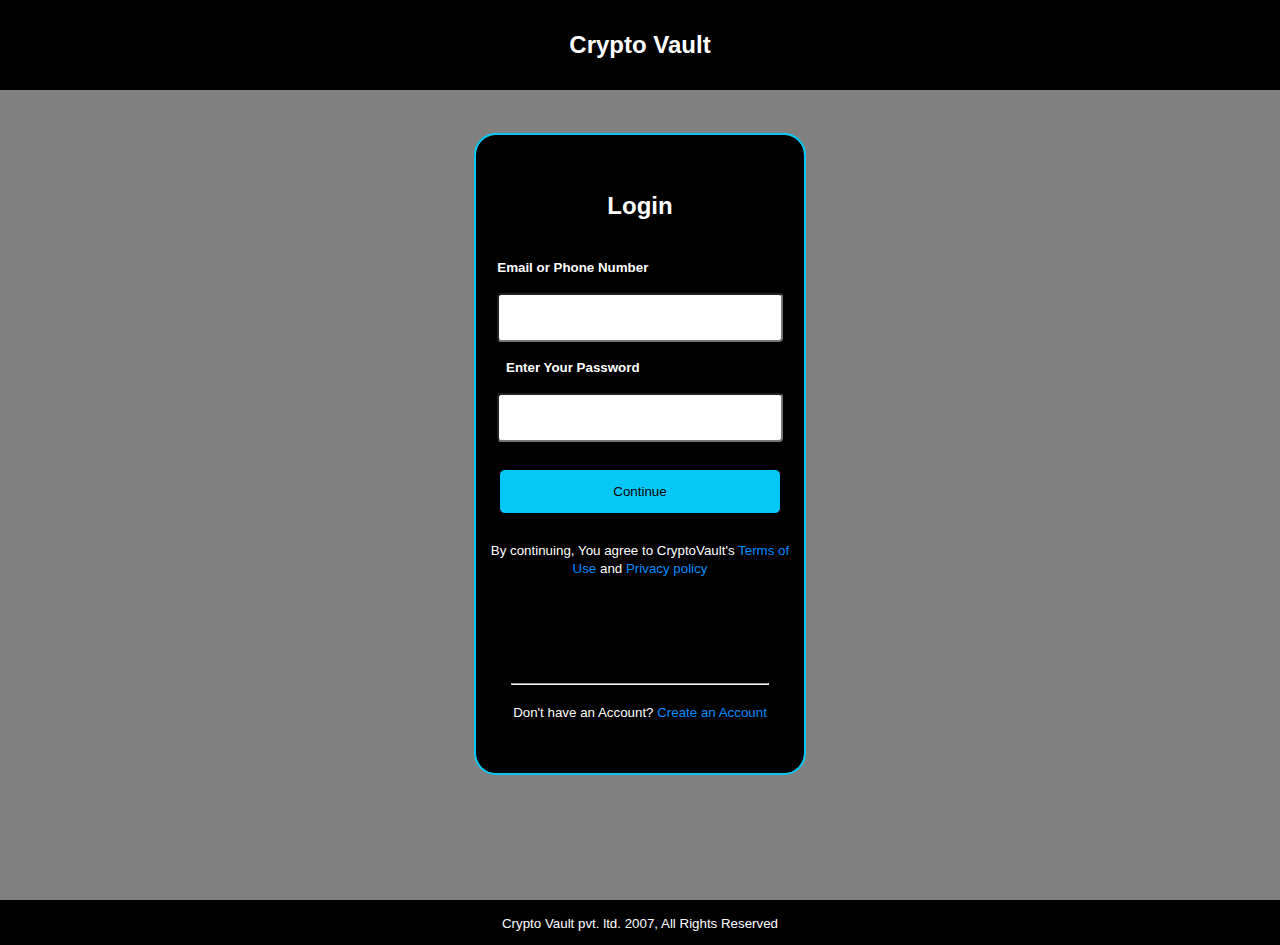
==== commit 1305a214: "finalization" ====
--- a/index.html
+++ b/index.html
@@ -8,6 +8,7 @@
     <link rel="stylesheet" href="css/style.css">
     <link rel="stylesheet" href="css/utils.css">
     <link rel="stylesheet" href="css/responsive.css">
+    <link rel="shortcut icon" href="img/favicon.ico" type="image/x-icon">
 </head>
 
 <body>
--- a/css/style.css
+++ b/css/style.css
@@ -1,6 +1,7 @@
 * {
     margin: 0;
     padding: 0;
+    font-family: 'Inter', sans-serif;
 }
 
 body {
--- a/css/responsive.css
+++ b/css/responsive.css
@@ -2,6 +2,14 @@
 
 /* Media query for screens with a maximum width of 450px */
 @media screen and (max-width: 450px) {
+    * {
+        margin: 0;
+        padding: 0;
+        font-family: 'Inter', sans-serif;
+    }
+    .home-body{
+        background-color: whitesmoke;
+    }
     header nav {
         display: flex;
         flex-direction: column;
@@ -10,7 +18,7 @@
         background-color: black;
         height: 25vh;
     }
-
+    
     header nav h2 {
         margin: auto;
         color: white;
@@ -48,7 +56,7 @@
         background-color: rgb(6, 200, 248);
         color: black;
         border-radius: 5px;
-        margin-top: 2vh;
+        margin-top: 1vh;
         margin-bottom: 1vh;
         height: 4vh;
         width: 85vw;
@@ -59,12 +67,22 @@
         background-color: black;
         color: rgb(6, 200, 248);
         border-radius: 5px;
-        margin-top: 2vh;
+        margin-top: 1vh;
         margin-bottom: 1vh;
         height: 4vh;
         width: 85vw;
     }
-
+    .nav-1line{
+        display: flex;
+        flex-direction: row;
+        color: white;
+    }
+    .nav-1line p{
+        padding: 5px;
+        border: 2px solid rgb(6, 200, 248);
+        border-radius: 10px;
+        margin-left: 2vh;
+    }
     main {
         min-height: calc(100vh - 80vh);
         /* Adjusted min-height calculation */
@@ -269,7 +287,7 @@
     }
 
     .signup {
-        height: 90vh;
+        height: 80vh;
         /* Adjusted height */
         width: 80vw;
         /* Adjusted width */
@@ -368,7 +386,7 @@
 
     /* Adjusted heights for different screen sizes */
     .content {
-        height: 215vh;
+        height: 230vh;
         /* Auto height */
         padding: 5vw;
         /* Adjusted padding */
@@ -380,13 +398,13 @@
     }
 
     .content-deposit-time {
-        height: 130vh;
+        height: 140vh;
         /* Auto height */
 
     }
 
     .content-q-and-a {
-        height: 160vh;
+        height: 175vh;
         /* Auto height */
     }
 
@@ -642,7 +660,7 @@
         border: 2px solid rgb(6, 200, 248);
         border-radius: 20px;
         background-color: black;
-        height: 90vh;
+        height: 120vh;
         width: 90vw;
         margin: auto;
         margin-top: 2vh;
@@ -665,7 +683,7 @@
         flex-direction: column;
         justify-content: right;
         text-align: right;
-        margin-right: 10vw;
+        margin-right: 12vw;
         height: 90vh;
         width: 10vw;
         padding: 15px;
